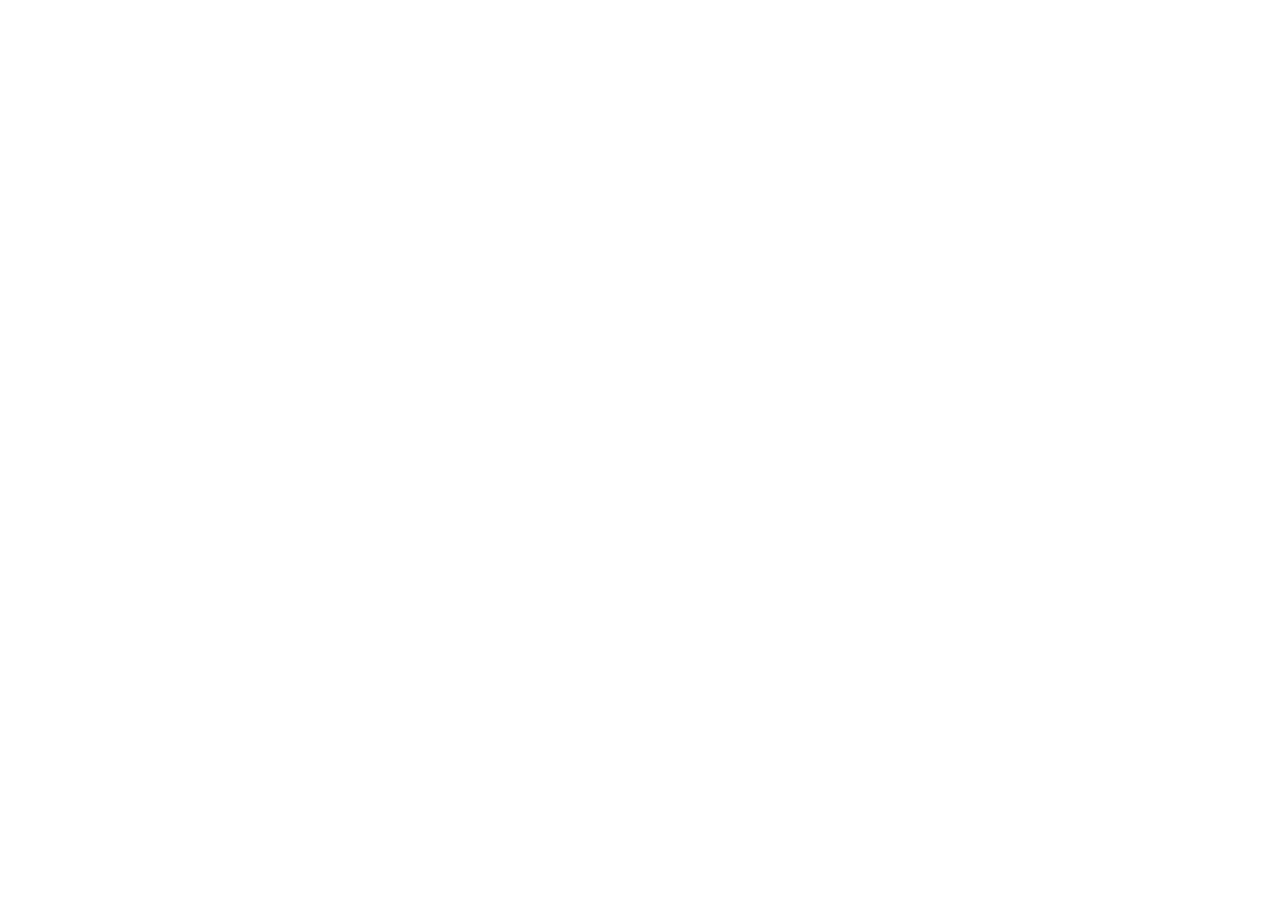
==== index.html @ c9fa678d "2222" ====
<!DOCTYPE html>
<html lang="en">
<head>
    <meta charset="UTF-8">
    <title>Layout Reconstruction</title>
    <link rel="stylesheet" href="style.css">
</head>
<body>

    <div class="canvas">
        <div class="shape red-rect"></div>
        <div class="shape purple-rect"></div>

        <div class="shape teal-rect"></div>

        <div class="shape dark-teal-rect"></div>

        <div class="shape blue-rect"></div>

        <div class="shape circle-outer">
            <div class="circle-inner"></div>
        </div>

        <div class="shape green-dark-rect"></div>
        <div class="shape green-light-rect"></div>
        <div class="shape green-med-rect"></div>
    </div>

</body>
</html>
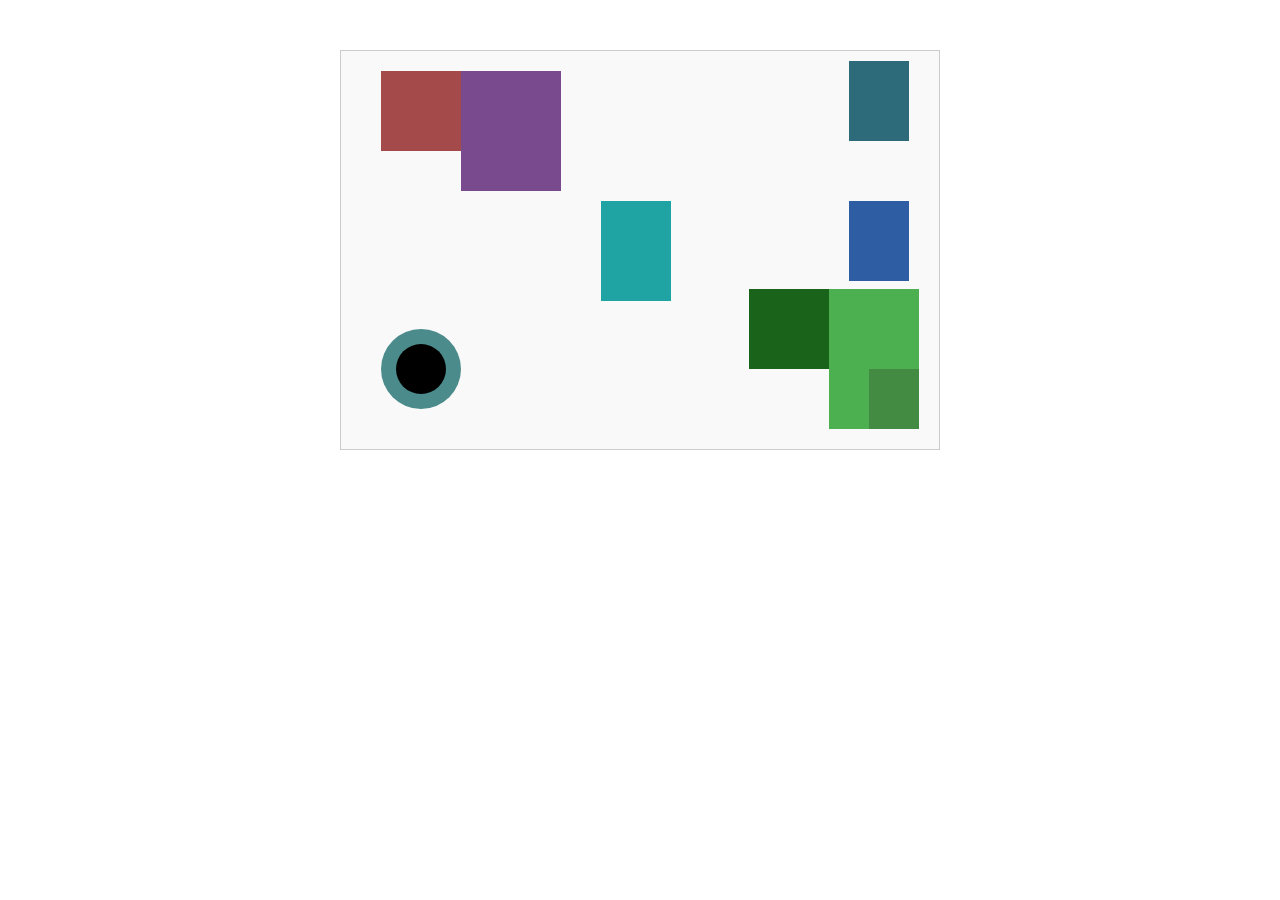
==== commit 30dc49bc: "UPdate" ====
--- a/index.html
+++ b/index.html
@@ -3,7 +3,7 @@
 <head>
     <meta charset="UTF-8">
     <title>Layout Reconstruction</title>
-    <link rel="stylesheet" href="style.css">
+    <link rel="stylesheet" href="main.css">
 </head>
 <body>
 
--- a/main.css
+++ b/main.css
@@ -0,0 +1,84 @@
+*{
+    margin: 0;
+    padding: 0;
+    box-sizing: border-box;
+}
+.canvas {
+    width: 600px;
+    height: 400px;
+    border: 1px solid #ccc;
+    position: relative;
+    margin: 50px auto;
+    background-color: #f9f9f9;
+}
+
+.shape {
+    position: absolute;
+}
+
+.red-rect {
+    width: 80px; height: 80px;
+    background-color: #a54a4a;
+    top: 20px; left: 40px;
+}
+
+.purple-rect {
+    width: 100px; height: 120px;
+    background-color: #7a4a8e;
+    top: 20px; left: 120px;
+}
+
+
+.teal-rect {
+    width: 70px; height: 100px;
+    background-color: #20a3a3;
+    top: 150px; left: 260px;
+}
+
+
+.dark-teal-rect {
+    width: 60px; height: 80px;
+    background-color: #2e6b7a;
+    top: 10px; right: 30px;
+}
+
+.blue-rect {
+    width: 60px; height: 80px;
+    background-color: #2e5da3;
+    top: 150px; right: 30px;
+}
+
+
+.green-dark-rect {
+    width: 80px; height: 80px;
+    background-color: #1a631a;
+    bottom: 80px; right: 110px;
+}
+
+.green-light-rect {
+    width: 90px; height: 140px;
+    background-color: #4caf50;
+    bottom: 20px; right: 20px;
+}
+
+.green-med-rect {
+    width: 50px; height: 60px;
+    background-color: #438a43;
+    bottom: 20px; right: 20px;
+}
+
+.circle-outer {
+    width: 80px; height: 80px;
+    background-color: #4b8b8b;
+    border-radius: 50%;
+    bottom: 40px; left: 40px;
+    display: flex;
+    align-items: center;
+      justify-content: center;
+}
+
+.circle-inner {
+    width: 50px; height: 50px;
+    background-color: black;
+    border-radius: 50%;
+}       
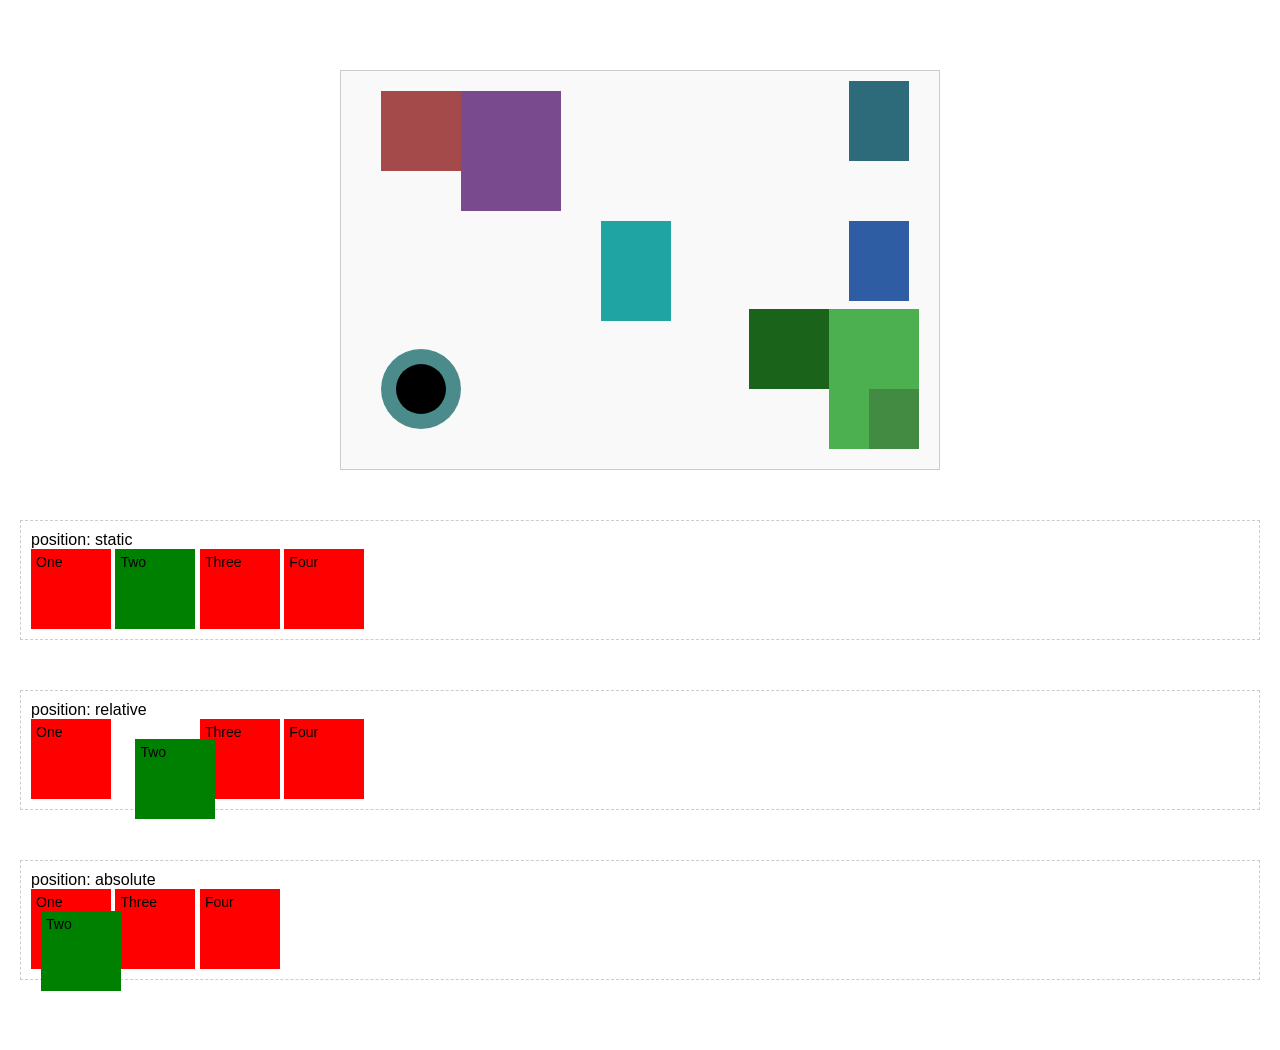
==== commit 3495c2b0: "Update2" ====
--- a/index.html
+++ b/index.html
@@ -25,6 +25,28 @@
         <div class="shape green-light-rect"></div>
         <div class="shape green-med-rect"></div>
     </div>
+<div class="container">
+        <p>position: static</p>
+        <div class="box red">One</div>
+        <div class="box green static">Two</div>
+        <div class="box red">Three</div>
+        <div class="box red">Four</div>
+    </div>
 
+    <div class="container">
+        <p>position: relative</p>
+        <div class="box red">One</div>
+        <div class="box green relative">Two</div>
+        <div class="box red">Three</div>
+        <div class="box red">Four</div>
+    </div>
+
+    <div class="container relative-parent">
+        <p>position: absolute</p>
+        <div class="box red">One</div>
+        <div class="box green absolute">Two</div>
+        <div class="box red">Three</div>
+        <div class="box red">Four</div>
+    </div>      
 </body>
 </html> 
--- a/main.css
+++ b/main.css
@@ -81,4 +81,57 @@
     width: 50px; height: 50px;
     background-color: black;
     border-radius: 50%;
-}       +}       
+body {
+    font-family: Arial, sans-serif;
+    padding: 20px;
+}
+
+.container {
+    margin-bottom: 50px;
+    border: 1px dashed #ccc;
+    padding: 10px;
+    height: 120px;
+}
+
+.box {
+    width: 80px;
+    height: 80px;
+    display: inline-block; 
+    color: black;
+    vertical-align: top;
+    text-align: left;
+    padding: 5px;
+    font-size: 14px;
+}
+
+.red {
+    background-color: red;
+}
+
+.green {
+    background-color: green;
+}
+
+
+.static {
+    position: static;
+}
+
+
+.relative {
+    position: relative;
+    top: 20px;
+    left: 20px;
+}
+
+
+.relative-parent {
+    position: relative; 
+}
+
+.absolute {
+    position: absolute;
+    top: 50px;
+    left: 20px;
+}
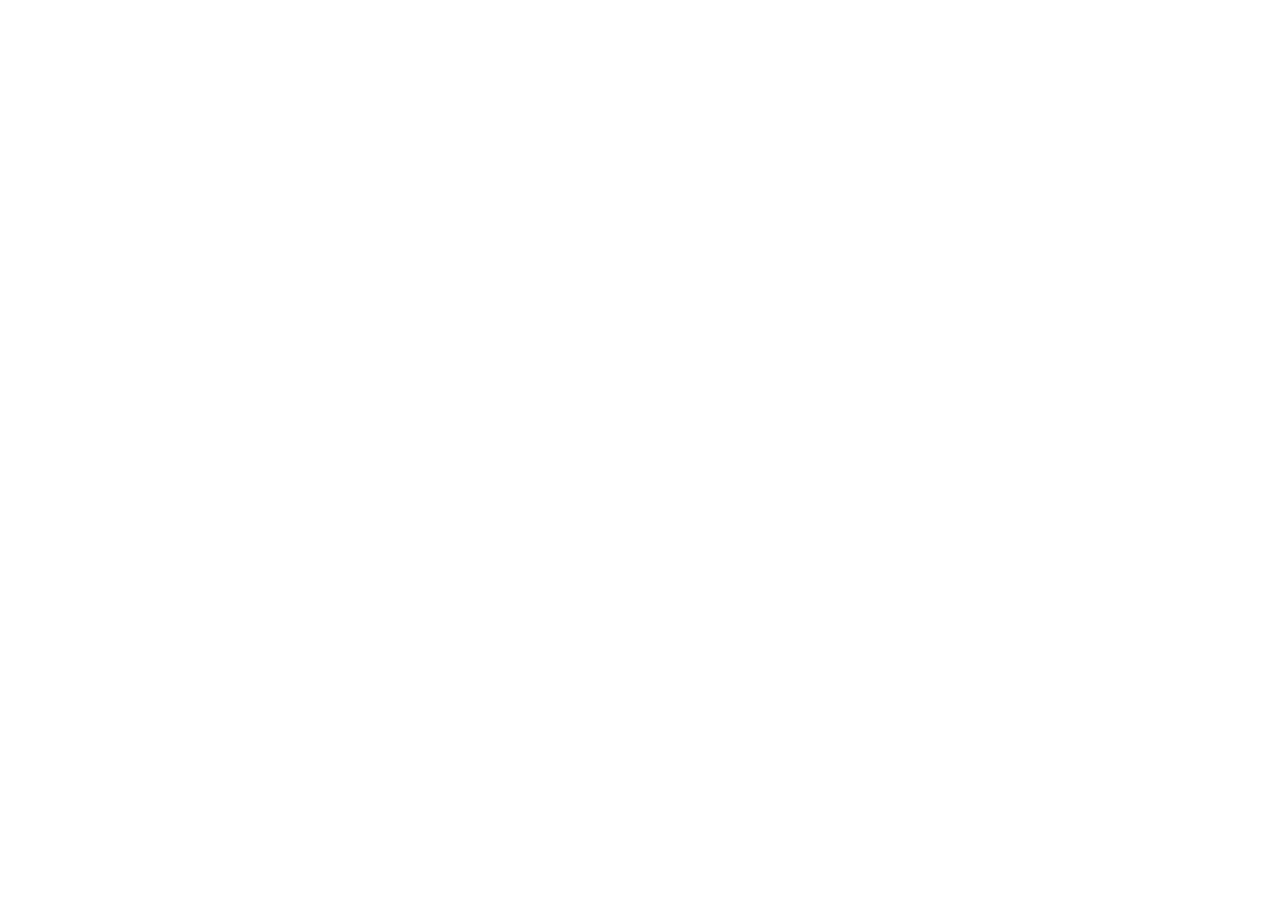
==== commit 2eef4151: "Upadate new" ====
--- a/index.html
+++ b/index.html
@@ -6,47 +6,6 @@
     <link rel="stylesheet" href="main.css">
 </head>
 <body>
-
-    <div class="canvas">
-        <div class="shape red-rect"></div>
-        <div class="shape purple-rect"></div>
-
-        <div class="shape teal-rect"></div>
-
-        <div class="shape dark-teal-rect"></div>
-
-        <div class="shape blue-rect"></div>
-
-        <div class="shape circle-outer">
-            <div class="circle-inner"></div>
-        </div>
-
-        <div class="shape green-dark-rect"></div>
-        <div class="shape green-light-rect"></div>
-        <div class="shape green-med-rect"></div>
-    </div>
-<div class="container">
-        <p>position: static</p>
-        <div class="box red">One</div>
-        <div class="box green static">Two</div>
-        <div class="box red">Three</div>
-        <div class="box red">Four</div>
-    </div>
-
-    <div class="container">
-        <p>position: relative</p>
-        <div class="box red">One</div>
-        <div class="box green relative">Two</div>
-        <div class="box red">Three</div>
-        <div class="box red">Four</div>
-    </div>
-
-    <div class="container relative-parent">
-        <p>position: absolute</p>
-        <div class="box red">One</div>
-        <div class="box green absolute">Two</div>
-        <div class="box red">Three</div>
-        <div class="box red">Four</div>
-    </div>      
+<script src="main.js"></script>    
 </body>
 </html> 
